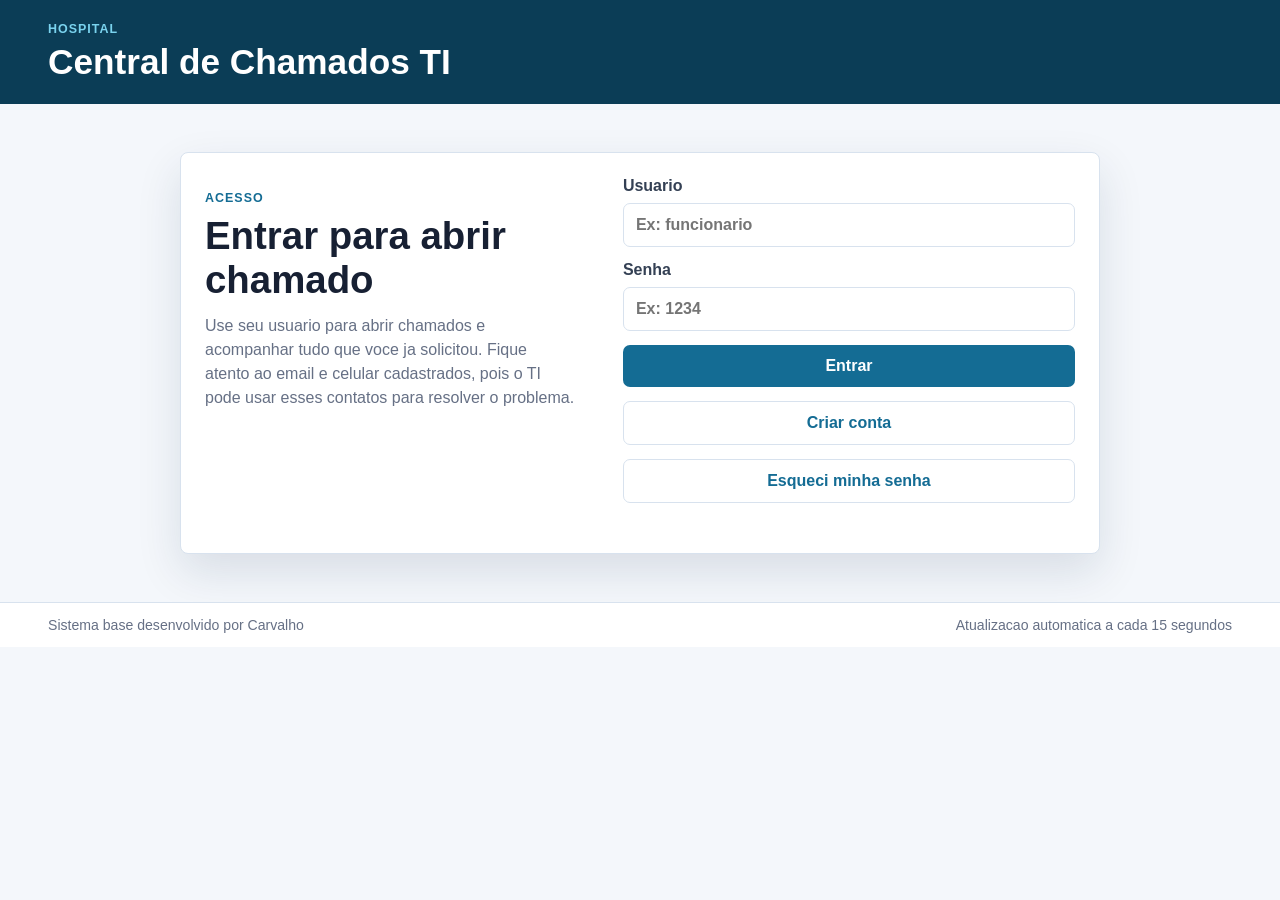
==== SistemaChamadosHospital/index.html @ be53ba48 "Projeto Base" ====
<!doctype html>
<html lang="pt-BR">
<head>
  <meta charset="utf-8">
  <meta name="viewport" content="width=device-width, initial-scale=1">
  <title>Chamados TI - Hospital</title>
  <link rel="stylesheet" href="styles.css">
</head>
<body>
  <header class="topbar">
    <div>
      <p class="eyebrow">Hospital</p>
      <h1>Central de Chamados TI</h1>
    </div>
  </header>

  <main>
    <section id="login-section" class="auth-card">
      <div>
        <p class="eyebrow">Acesso</p>
        <h2>Entrar para abrir chamado</h2>
        <p>Use seu usuario para abrir chamados e acompanhar tudo que voce ja solicitou. Fique atento ao email e celular cadastrados, pois o TI pode usar esses contatos para resolver o problema.</p>
      </div>
      <div class="auth-forms">
        <form id="login-form" class="login-form">
          <label>
            Usuario
            <input name="username" type="text" autocomplete="username" required placeholder="Ex: funcionario">
          </label>
          <label>
            Senha
            <input name="password" type="password" autocomplete="current-password" required placeholder="Ex: 1234">
          </label>
          <button type="submit" class="primary">Entrar</button>
          <button id="show-register" type="button" class="secondary">Criar conta</button>
          <button id="show-forgot" type="button" class="secondary">Esqueci minha senha</button>
          <p id="login-message" class="form-message" role="status"></p>
        </form>

        <form id="register-form" class="login-form hidden">
          <label>
            Nome completo
            <input name="name" type="text" autocomplete="name" required placeholder="Ex: Ana Silva">
          </label>
          <label>
            Email
            <input name="email" type="email" autocomplete="email" required placeholder="Ex: ana@hospital.com">
          </label>
          <label>
            Celular
            <input name="phone" type="tel" autocomplete="tel" required placeholder="Ex: (00) 90000-0000">
          </label>
          <label>
            Usuario
            <input name="username" type="text" autocomplete="username" required placeholder="Ex: ana.silva">
          </label>
          <label>
            Senha
            <input name="password" type="password" autocomplete="new-password" required placeholder="Crie uma senha">
          </label>
          <button type="submit" class="primary">Cadastrar</button>
          <button id="show-login" type="button" class="secondary">Voltar ao login</button>
          <p id="register-message" class="form-message" role="status"></p>
        </form>

        <form id="forgot-form" class="login-form hidden">
          <label>
            Usuario
            <input name="username" type="text" required placeholder="Ex: ana.silva">
          </label>
          <button type="submit" class="primary">Pedir nova senha ao TI</button>
          <button id="forgot-back-login" type="button" class="secondary">Voltar ao login</button>
          <p id="forgot-message" class="form-message" role="status"></p>
        </form>
      </div>
    </section>

    <section id="force-password-section" class="auth-card hidden">
      <div>
        <p class="eyebrow">Senha temporaria</p>
        <h2>Escolha uma nova senha</h2>
        <p>O TI definiu uma senha padrao. Para continuar, crie sua senha definitiva.</p>
      </div>
      <form id="force-password-form" class="login-form">
        <label>
          Nova senha
          <input name="newPassword" type="password" autocomplete="new-password" required>
        </label>
        <button type="submit" class="primary">Salvar nova senha</button>
        <p id="force-password-message" class="form-message" role="status"></p>
      </form>
    </section>

    <section id="request" class="screen active app-area hidden" aria-labelledby="request-title">
      <div class="userbar">
        <span id="current-user"></span>
        <div class="userbar-actions">
          <button id="profile-toggle" class="icon-button" type="button" aria-label="Meus dados" title="Meus dados">👤</button>
          <button id="logout-button" type="button">Sair</button>
        </div>
      </div>
      <div class="form-layout">
        <div class="intro">
          <p class="eyebrow">Novo chamado</p>
          <h2 id="request-title">Descreva o problema para a equipe de TI</h2>
          <p>Depois de enviado, o chamado recebe um numero e fica salvo no seu historico.</p>
          <div class="contact-warning">
            <strong>Importante</strong>
            <p>Fique de olho no seu celular e email cadastrados. O TI pode precisar falar com voce por esses contatos para pedir detalhes, combinar atendimento ou avisar a resolucao do chamado.</p>
          </div>
        </div>

        <form id="ticket-form" class="ticket-form">
          <label>
            Setor
            <input name="department" type="text" required placeholder="Ex: Enfermaria, Recepcao, UTI">
          </label>

          <label>
            Prioridade
            <select name="priority" required>
              <option value="Normal">Normal</option>
              <option value="Alta">Alta</option>
              <option value="Urgente">Urgente</option>
            </select>
          </label>

          <label>
            Tipo de chamado
            <select name="category" required>
              <option value="Computador">Computador</option>
              <option value="Sistema">Sistema</option>
              <option value="Impressora">Impressora</option>
              <option value="Internet/Rede">Internet/Rede</option>
              <option value="Telefone">Telefone</option>
              <option value="Outro">Outro</option>
            </select>
          </label>

          <label class="span-2">
            Descricao do problema
            <textarea name="description" rows="5" required placeholder="Conte o que esta acontecendo, equipamento, sala e qualquer detalhe importante."></textarea>
          </label>

          <button type="submit" class="primary">Enviar chamado</button>
          <p id="form-message" class="form-message" role="status"></p>
        </form>
      </div>

      <section id="profile-panel" class="profile-card hidden">
        <div class="column-title">
          <h3>Meus dados</h3>
          <span>Atualize seus contatos</span>
        </div>
        <form id="profile-form" class="ticket-form compact-form">
          <label>
            Nome completo
            <input name="name" type="text" required>
          </label>
          <label>
            Email
            <input name="email" type="email" required>
          </label>
          <label>
            Celular
            <input name="phone" type="tel" required>
          </label>
          <button type="submit" class="primary">Salvar meus dados</button>
          <p id="profile-message" class="form-message" role="status"></p>
        </form>
      </section>

      <section class="history">
        <div class="column-title">
          <h3>Meus chamados</h3>
          <span>Historico do seu usuario</span>
        </div>
        <div id="my-ticket-list" class="ticket-list"></div>
      </section>
    </section>
  </main>

  <footer class="signature">
    <span>Sistema base desenvolvido por Carvalho</span>
    <span>Atualizacao automatica a cada 15 segundos</span>
  </footer>

  <template id="ticket-template">
    <article class="ticket-card">
      <div class="ticket-main">
        <div>
          <strong class="ticket-title"></strong>
          <p class="ticket-meta"></p>
        </div>
        <span class="priority"></span>
      </div>
      <span class="status-badge"></span>
      <p class="ticket-description"></p>
      <div class="ticket-footer">
        <span class="ticket-time"></span>
        <div class="ticket-actions"></div>
      </div>
    </article>
  </template>

  <script src="app.js?v=20260601-11"></script>
</body>
</html>
---- SistemaChamadosHospital/styles.css ----
:root {
  --bg: #f4f7fb;
  --surface: #ffffff;
  --surface-soft: #eef4fb;
  --text: #172033;
  --muted: #667085;
  --line: #d8e2ee;
  --brand: #146c94;
  --brand-dark: #0f526f;
  --ok: #198754;
  --warn: #b7791f;
  --danger: #c24135;
  --info: #375a9e;
  --pending: #7654a6;
  --shadow: 0 18px 45px rgba(20, 45, 70, 0.12);
}

* {
  box-sizing: border-box;
}

body {
  margin: 0;
  min-height: 100vh;
  color: var(--text);
  background: var(--bg);
  font-family: Arial, Helvetica, sans-serif;
}

.signature {
  display: flex;
  justify-content: space-between;
  gap: 12px;
  padding: 14px clamp(18px, 4vw, 48px);
  border-top: 1px solid var(--line);
  color: var(--muted);
  background: white;
  font-size: 0.88rem;
}

button,
input,
select,
textarea {
  font: inherit;
}

.topbar {
  display: flex;
  align-items: center;
  justify-content: space-between;
  gap: 24px;
  padding: 22px clamp(18px, 4vw, 48px);
  color: white;
  background: #0b3d56;
}

h1,
h2,
h3,
p {
  margin: 0;
}

h1 {
  font-size: clamp(1.55rem, 3vw, 2.2rem);
}

h2 {
  font-size: clamp(1.6rem, 3vw, 2.4rem);
}

.eyebrow {
  margin-bottom: 6px;
  color: #7ad3ee;
  font-size: 0.78rem;
  font-weight: 700;
  letter-spacing: 0.08em;
  text-transform: uppercase;
}

.tabs {
  display: flex;
  gap: 8px;
  padding: 5px;
  border: 1px solid rgba(255, 255, 255, 0.24);
  border-radius: 8px;
  background: rgba(255, 255, 255, 0.08);
}

.tab {
  border: 0;
  border-radius: 6px;
  padding: 10px 14px;
  color: white;
  background: transparent;
  cursor: pointer;
}

.tab.active {
  color: #0b3d56;
  background: white;
}

main {
  padding: clamp(18px, 4vw, 48px);
}

.screen {
  display: none;
}

.screen.active {
  display: block;
}

.hidden {
  display: none !important;
}

.auth-card {
  display: grid;
  grid-template-columns: minmax(240px, 0.9fr) minmax(280px, 1.1fr);
  gap: clamp(20px, 4vw, 48px);
  align-items: start;
  max-width: 920px;
  margin: 0 auto;
  padding: 24px;
  border: 1px solid var(--line);
  border-radius: 8px;
  background: var(--surface);
  box-shadow: var(--shadow);
}

.auth-card .eyebrow {
  color: var(--brand);
}

.auth-card p {
  margin-top: 12px;
  color: var(--muted);
  line-height: 1.5;
}

.login-form {
  display: grid;
  gap: 14px;
}

.auth-forms {
  min-width: 0;
}

.secondary {
  border: 1px solid var(--line);
  border-radius: 7px;
  padding: 12px 16px;
  color: var(--brand);
  background: white;
  font-weight: 800;
  cursor: pointer;
}

.userbar {
  display: flex;
  align-items: center;
  justify-content: space-between;
  gap: 12px;
  margin: 0 auto 18px;
  max-width: 1180px;
  padding: 12px 14px;
  border: 1px solid var(--line);
  border-radius: 8px;
  background: var(--surface);
}

.userbar-actions {
  display: flex;
  align-items: center;
  gap: 8px;
}

.userbar span {
  font-weight: 800;
}

.userbar button {
  border: 1px solid var(--line);
  border-radius: 7px;
  padding: 9px 12px;
  color: var(--text);
  background: white;
  cursor: pointer;
}

.icon-button {
  display: grid;
  place-items: center;
  width: 42px;
  height: 42px;
  padding: 0 !important;
  font-size: 1.2rem;
}

.admin-actions {
  display: grid;
  grid-template-columns: repeat(3, minmax(0, 1fr));
  gap: 10px;
  max-width: 1100px;
  margin: 0 auto 18px;
}

.admin-control {
  display: contents;
}

.panel-toggle {
  position: relative;
  width: 100%;
  border: 1px solid var(--line);
  border-radius: 8px;
  padding: 12px 16px;
  color: var(--brand);
  background: white;
  font-weight: 800;
  cursor: pointer;
}

.admin-actions .analytics-panel,
.admin-actions .users-panel {
  grid-column: 1 / -1;
  width: 100%;
  max-width: none;
  margin: 0;
}

.ticket-search-row {
  max-width: 1100px;
  margin: 0 auto 18px;
}

.panel-toggle.active {
  color: white;
  background: var(--brand);
}

.badge {
  display: inline-grid;
  place-items: center;
  min-width: 22px;
  height: 22px;
  margin-left: 6px;
  border-radius: 999px;
  color: white;
  background: var(--danger);
  font-size: 0.78rem;
  font-weight: 900;
}

.form-layout {
  display: grid;
  grid-template-columns: minmax(240px, 0.8fr) minmax(300px, 1.2fr);
  gap: clamp(20px, 4vw, 52px);
  align-items: start;
  max-width: 1100px;
  margin: 0 auto;
}

.history,
.profile-card,
.users-panel,
.analytics-panel {
  max-width: 1100px;
  margin: 22px auto 0;
  border: 1px solid var(--line);
  border-radius: 8px;
  background: var(--surface);
  overflow: hidden;
}

.analytics-grid {
  display: grid;
  grid-template-columns: 1fr;
  gap: 14px;
  padding: 14px;
}

.analytics-card {
  border: 1px solid var(--line);
  border-radius: 8px;
  padding: 16px;
  background: white;
}

.analytics-head {
  display: flex;
  align-items: center;
  justify-content: space-between;
  gap: 14px;
  margin-bottom: 16px;
}

.analytics-head .eyebrow {
  color: var(--brand);
}

.analytics-head h4,
.chart-grid h5 {
  margin: 0;
}

.analytics-head strong {
  display: grid;
  place-items: center;
  min-width: 64px;
  min-height: 54px;
  border-radius: 8px;
  color: white;
  background: var(--brand);
  font-size: 1.8rem;
}

.chart-grid {
  display: grid;
  grid-template-columns: repeat(2, minmax(0, 1fr));
  gap: 18px;
}

.chart-grid h5 {
  margin-bottom: 10px;
  color: #344054;
}

.pie-chart {
  display: grid;
  place-items: center;
  min-height: 170px;
  margin-bottom: 8px;
}

.pie-chart svg {
  width: min(170px, 100%);
  height: auto;
}

.pie-chart text {
  fill: var(--text);
  font-size: 0.9rem;
  font-weight: 800;
}

.rank-list {
  display: grid;
  gap: 8px;
}

.rank-row {
  display: grid;
  grid-template-columns: auto 1fr auto;
  gap: 8px;
  align-items: center;
  color: var(--muted);
  font-size: 0.92rem;
}

.rank-row strong {
  min-width: 0;
  color: var(--text);
  overflow-wrap: anywhere;
}

.dot {
  width: 10px;
  height: 10px;
  border-radius: 999px;
}

.person-type-row {
  display: grid;
  gap: 8px;
  padding: 10px;
  border: 1px solid var(--line);
  border-radius: 8px;
  background: var(--surface-soft);
}

.person-type-row strong {
  display: flex;
  justify-content: space-between;
  gap: 10px;
}

.person-type-row p {
  margin: 2px 0 -2px;
  color: var(--muted);
  font-size: 0.82rem;
  font-weight: 800;
  text-transform: uppercase;
}

.person-type-row em {
  color: var(--muted);
  font-style: normal;
  font-weight: 700;
}

.person-type-row div {
  display: flex;
  flex-wrap: wrap;
  gap: 6px;
}

.person-type-row span {
  border-radius: 999px;
  padding: 5px 8px;
  color: var(--brand-dark);
  background: white;
  font-size: 0.86rem;
  font-weight: 700;
}

.empty-mini {
  color: var(--muted);
  text-align: center;
}

.compact-form {
  box-shadow: none;
  border: 0;
  border-radius: 0;
}

.intro {
  padding-top: 18px;
}

.intro .eyebrow,
.panel-heading .eyebrow {
  color: var(--brand);
}

.intro p:last-child {
  margin-top: 14px;
  color: var(--muted);
  line-height: 1.55;
}

.contact-warning {
  margin-top: 18px;
  border: 2px solid #f2b84b;
  border-radius: 8px;
  padding: 14px;
  background: #fff8e8;
}

.contact-warning strong {
  display: block;
  margin-bottom: 6px;
  color: #8a5a00;
  font-size: 1rem;
}

.contact-warning p {
  color: #5f4305 !important;
  font-weight: 700;
  line-height: 1.5;
}

.ticket-form {
  display: grid;
  grid-template-columns: repeat(2, minmax(0, 1fr));
  gap: 16px;
  padding: 24px;
  border: 1px solid var(--line);
  border-radius: 8px;
  background: var(--surface);
  box-shadow: var(--shadow);
}

label {
  display: grid;
  gap: 8px;
  color: #344054;
  font-weight: 700;
}

input,
select,
textarea {
  width: 100%;
  border: 1px solid var(--line);
  border-radius: 7px;
  padding: 12px;
  color: var(--text);
  background: white;
}

textarea {
  resize: vertical;
}

.span-2 {
  grid-column: 1 / -1;
}

.primary,
.filters button,
.status-button {
  border: 0;
  border-radius: 7px;
  padding: 12px 16px;
  font-weight: 700;
  cursor: pointer;
}

.primary {
  color: white;
  background: var(--brand);
}

.primary:hover,
.filters button:hover {
  background: var(--brand-dark);
}

.form-message {
  align-self: center;
  color: var(--ok);
  font-weight: 700;
}

.panel-heading {
  display: flex;
  align-items: end;
  justify-content: space-between;
  gap: 18px;
  margin-bottom: 18px;
}

.filters {
  display: flex;
  align-items: end;
  gap: 10px;
}

.filters label {
  min-width: 190px;
}

.filters button {
  color: white;
  background: var(--brand);
}

.search-row {
  margin-bottom: 18px;
  padding: 16px;
  border: 1px solid var(--line);
  border-radius: 8px;
  background: var(--surface);
}

.inline-search {
  margin: 14px;
}

.search-row label {
  max-width: 520px;
}

.stats {
  display: grid;
  grid-template-columns: repeat(3, minmax(0, 1fr));
  gap: 14px;
  margin-bottom: 18px;
}

.stats div {
  padding: 18px;
  border: 1px solid var(--line);
  border-radius: 8px;
  background: var(--surface);
}

.stats span {
  display: block;
  margin-bottom: 4px;
  font-size: 2rem;
  font-weight: 800;
  color: var(--brand);
}

.stats p {
  color: var(--muted);
}

.board {
  display: grid;
  grid-template-columns: 1fr 1fr;
  gap: 18px;
  min-height: 52vh;
}

.column {
  min-width: 0;
  border: 1px solid var(--line);
  border-radius: 8px;
  background: var(--surface);
  overflow: hidden;
}

.column-title {
  display: flex;
  align-items: center;
  justify-content: space-between;
  gap: 12px;
  padding: 16px 18px;
  background: var(--surface-soft);
  border-bottom: 1px solid var(--line);
}

.column-title span {
  color: var(--muted);
  font-size: 0.92rem;
}

.ticket-list {
  display: grid;
  gap: 12px;
  padding: 14px;
}

.ticket-card {
  border: 1px solid var(--line);
  border-radius: 8px;
  padding: 14px;
  background: white;
}

.ticket-main,
.ticket-footer {
  display: flex;
  align-items: center;
  justify-content: space-between;
  gap: 12px;
}

.ticket-title {
  font-size: 1.05rem;
}

.ticket-meta,
.ticket-description,
.ticket-time {
  color: var(--muted);
}

.ticket-meta {
  margin-top: 4px;
  font-size: 0.92rem;
}

.ticket-description {
  margin: 12px 0;
  line-height: 1.45;
}

.contact-lines {
  display: grid;
  gap: 4px;
  margin-top: 10px;
  color: var(--muted);
  font-size: 0.92rem;
}

.priority {
  flex: 0 0 auto;
  border-radius: 999px;
  padding: 5px 10px;
  color: white;
  font-size: 0.82rem;
  font-weight: 800;
  background: var(--brand);
}

.priority.alta {
  background: var(--warn);
}

.priority.urgente {
  background: var(--danger);
}

.empty {
  padding: 24px;
  color: var(--muted);
  text-align: center;
}

.status-badge {
  display: inline-flex;
  width: fit-content;
  margin-top: 12px;
  border-radius: 999px;
  padding: 6px 10px;
  color: white;
  font-size: 0.82rem;
  font-weight: 800;
  background: var(--brand);
}

.status-badge[data-status="in_progress"] {
  background: var(--info);
}

.status-badge[data-status="no_immediate_solution"] {
  background: var(--warn);
}

.status-badge[data-status="waiting_responsible"] {
  background: var(--pending);
}

.status-badge[data-status="done"] {
  background: var(--ok);
}

.ticket-actions {
  display: flex;
  flex-wrap: wrap;
  justify-content: flex-end;
  gap: 8px;
}

.status-button {
  padding: 8px 10px;
  color: white;
  background: var(--brand);
  font-size: 0.86rem;
}

.status-button[data-status="in_progress"] {
  background: var(--info);
}

.status-button[data-status="no_immediate_solution"] {
  background: var(--warn);
}

.status-button[data-status="waiting_responsible"] {
  background: var(--pending);
}

.status-button[data-status="done"] {
  background: var(--ok);
}

.user-list {
  display: grid;
  gap: 12px;
  padding: 14px;
}

.user-card {
  display: grid;
  grid-template-columns: 1fr minmax(220px, 0.6fr);
  gap: 12px;
  align-items: end;
  border: 1px solid var(--line);
  border-radius: 8px;
  padding: 14px;
  background: white;
}

.user-card p {
  margin-top: 4px;
  color: var(--muted);
}

.reset-form {
  display: flex;
  gap: 8px;
}

.reset-form input {
  min-width: 0;
}

.reset-form button {
  border: 0;
  border-radius: 7px;
  padding: 10px 12px;
  color: white;
  background: var(--brand);
  font-weight: 800;
  cursor: pointer;
}

.reset-direct-button {
  border: 0;
  border-radius: 7px;
  padding: 12px 14px;
  color: white;
  background: var(--warn);
  font-weight: 800;
  cursor: pointer;
}

.danger-button {
  border: 0;
  border-radius: 7px;
  padding: 12px 14px;
  color: white;
  background: var(--danger);
  font-weight: 800;
  cursor: pointer;
}

@media (max-width: 820px) {
  .topbar,
  .signature,
  .panel-heading,
  .filters,
  .ticket-footer,
  .auth-card,
  .userbar,
  .userbar-actions,
  .user-card,
  .reset-form {
    align-items: stretch;
    flex-direction: column;
  }

  .admin-actions {
    display: grid;
    grid-template-columns: 1fr;
  }

  .panel-toggle {
    width: 100%;
  }

  .auth-card,
  .user-card {
    grid-template-columns: 1fr;
  }

  .ticket-actions {
    justify-content: stretch;
  }

  .status-button {
    flex: 1 1 160px;
  }

  .tabs,
  .stats,
  .board,
  .chart-grid,
  .form-layout,
  .ticket-form {
    grid-template-columns: 1fr;
  }

  .tabs {
    display: grid;
  }

  .span-2 {
    grid-column: auto;
  }
}
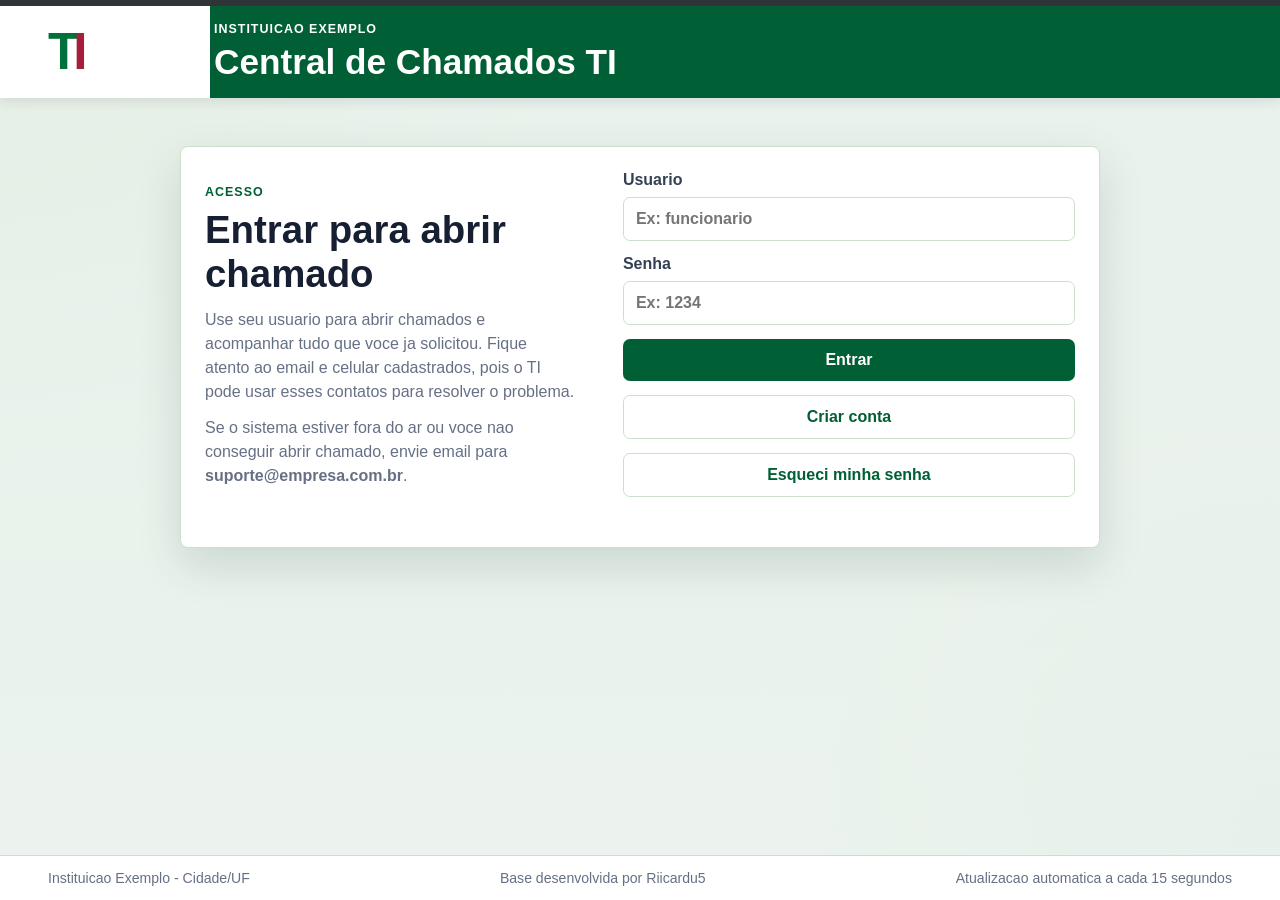
==== commit aa9e26bd: "1.1 version 1.1 version" ====
--- a/SistemaChamadosHospital/index.html
+++ b/SistemaChamadosHospital/index.html
@@ -3,14 +3,26 @@
 <head>
   <meta charset="utf-8">
   <meta name="viewport" content="width=device-width, initial-scale=1">
-  <title>Chamados TI - Hospital</title>
-  <link rel="stylesheet" href="styles.css">
+  <meta name="theme-color" content="#005f34">
+  <meta name="mobile-web-app-capable" content="yes">
+  <meta name="apple-mobile-web-app-capable" content="yes">
+  <meta name="apple-mobile-web-app-title" content="Chamados TI">
+  <meta name="apple-mobile-web-app-status-bar-style" content="black-translucent">
+  <title>Chamados TI - Generico</title>
+  <link rel="manifest" href="manifest.webmanifest">
+  <link rel="icon" href="icons/icon.svg" type="image/svg+xml">
+  <link rel="stylesheet" href="styles.css?v=20260603-24">
 </head>
 <body>
   <header class="topbar">
-    <div>
-      <p class="eyebrow">Hospital</p>
-      <h1>Central de Chamados TI</h1>
+    <div class="brand">
+      <div class="brand-mark" aria-hidden="true">
+        <span>T</span><span>I</span>
+      </div>
+      <div>
+        <p class="eyebrow">Instituicao Exemplo</p>
+        <h1>Central de Chamados TI</h1>
+      </div>
     </div>
   </header>
 
@@ -20,6 +32,7 @@
         <p class="eyebrow">Acesso</p>
         <h2>Entrar para abrir chamado</h2>
         <p>Use seu usuario para abrir chamados e acompanhar tudo que voce ja solicitou. Fique atento ao email e celular cadastrados, pois o TI pode usar esses contatos para resolver o problema.</p>
+        <p class="support-note">Se o sistema estiver fora do ar ou voce nao conseguir abrir chamado, envie email para <strong>suporte@empresa.com.br</strong>.</p>
       </div>
       <div class="auth-forms">
         <form id="login-form" class="login-form">
@@ -79,7 +92,7 @@
       <div>
         <p class="eyebrow">Senha temporaria</p>
         <h2>Escolha uma nova senha</h2>
-        <p>O TI definiu uma senha padrao. Para continuar, crie sua senha definitiva.</p>
+        <p>O TI definiu a senha padrao do TI. Para continuar, crie sua senha definitiva.</p>
       </div>
       <form id="force-password-form" class="login-form">
         <label>
@@ -96,6 +109,28 @@
         <span id="current-user"></span>
         <div class="userbar-actions">
           <button id="profile-toggle" class="icon-button" type="button" aria-label="Meus dados" title="Meus dados">👤</button>
+          <section id="profile-panel" class="profile-card userbar-dropdown hidden">
+            <div class="column-title">
+              <h3>Meus dados</h3>
+              <span>Atualize seus contatos</span>
+            </div>
+            <form id="profile-form" class="ticket-form compact-form">
+              <label>
+                Nome completo
+                <input name="name" type="text" required>
+              </label>
+              <label>
+                Email
+                <input name="email" type="email" required>
+              </label>
+              <label>
+                Celular
+                <input name="phone" type="tel" required>
+              </label>
+              <button type="submit" class="primary">Salvar meus dados</button>
+              <p id="profile-message" class="form-message" role="status"></p>
+            </form>
+          </section>
           <button id="logout-button" type="button">Sair</button>
         </div>
       </div>
@@ -107,6 +142,10 @@
           <div class="contact-warning">
             <strong>Importante</strong>
             <p>Fique de olho no seu celular e email cadastrados. O TI pode precisar falar com voce por esses contatos para pedir detalhes, combinar atendimento ou avisar a resolucao do chamado.</p>
+            <p>Se nao conseguir abrir chamado, acione o suporte por email: suporte@empresa.com.br</p>
+            <div class="support-actions">
+              <a class="support-email-button" href="https://mail.google.com/mail/?view=cm&fs=1&to=suporte@empresa.com.br&su=Suporte%20-%20Central%20de%20Chamados%20TI" target="_blank" rel="noopener">Abrir Gmail para suporte</a>
+            </div>
           </div>
         </div>
 
@@ -122,6 +161,7 @@
               <option value="Normal">Normal</option>
               <option value="Alta">Alta</option>
               <option value="Urgente">Urgente</option>
+              <option value="Demanda" data-ti-only="true">Demanda</option>
             </select>
           </label>
 
@@ -142,33 +182,16 @@
             <textarea name="description" rows="5" required placeholder="Conte o que esta acontecendo, equipamento, sala e qualquer detalhe importante."></textarea>
           </label>
 
+          <label class="span-2">
+            Foto do problema (opcional)
+            <input name="image" type="file" accept="image/*" capture="environment">
+            <small>Use quando ajudar o TI a entender o problema. Limite: 5 MB.</small>
+          </label>
+
           <button type="submit" class="primary">Enviar chamado</button>
           <p id="form-message" class="form-message" role="status"></p>
         </form>
       </div>
-
-      <section id="profile-panel" class="profile-card hidden">
-        <div class="column-title">
-          <h3>Meus dados</h3>
-          <span>Atualize seus contatos</span>
-        </div>
-        <form id="profile-form" class="ticket-form compact-form">
-          <label>
-            Nome completo
-            <input name="name" type="text" required>
-          </label>
-          <label>
-            Email
-            <input name="email" type="email" required>
-          </label>
-          <label>
-            Celular
-            <input name="phone" type="tel" required>
-          </label>
-          <button type="submit" class="primary">Salvar meus dados</button>
-          <p id="profile-message" class="form-message" role="status"></p>
-        </form>
-      </section>
 
       <section class="history">
         <div class="column-title">
@@ -181,7 +204,8 @@
   </main>
 
   <footer class="signature">
-    <span>Sistema base desenvolvido por Carvalho</span>
+    <span>Instituicao Exemplo - Cidade/UF</span>
+    <span>Base desenvolvida por Riicardu5</span>
     <span>Atualizacao automatica a cada 15 segundos</span>
   </footer>
 
@@ -203,6 +227,6 @@
     </article>
   </template>
 
-  <script src="app.js?v=20260601-11"></script>
+  <script src="app.js?v=20260603-22"></script>
 </body>
 </html>
--- a/SistemaChamadosHospital/styles.css
+++ b/SistemaChamadosHospital/styles.css
@@ -1,18 +1,18 @@
 :root {
-  --bg: #f4f7fb;
+  --bg: #edf4ef;
   --surface: #ffffff;
-  --surface-soft: #eef4fb;
+  --surface-soft: #e7f3df;
   --text: #172033;
   --muted: #667085;
-  --line: #d8e2ee;
-  --brand: #146c94;
-  --brand-dark: #0f526f;
-  --ok: #198754;
+  --line: #cddfcc;
+  --brand: #78b84a;
+  --brand-dark: #005f34;
+  --ok: #78b84a;
   --warn: #b7791f;
-  --danger: #c24135;
-  --info: #375a9e;
-  --pending: #7654a6;
-  --shadow: 0 18px 45px rgba(20, 45, 70, 0.12);
+  --danger: #a51f3c;
+  --info: #2f7d4a;
+  --pending: #7aaf4b;
+  --shadow: 0 18px 45px rgba(0, 59, 32, 0.14);
 }
 
 * {
@@ -20,11 +20,39 @@
 }
 
 body {
+  position: relative;
+  isolation: isolate;
+  display: flex;
+  flex-direction: column;
   margin: 0;
   min-height: 100vh;
   color: var(--text);
   background: var(--bg);
   font-family: Arial, Helvetica, sans-serif;
+  -webkit-text-size-adjust: 100%;
+}
+
+body::before,
+body::after {
+  content: "";
+  position: fixed;
+  inset: 0;
+  pointer-events: none;
+}
+
+body::before {
+  z-index: -2;
+  background:
+    radial-gradient(circle at top left, rgba(120, 184, 74, 0.22), transparent 34rem),
+    radial-gradient(circle at bottom right, rgba(0, 95, 52, 0.18), transparent 30rem),
+    var(--bg);
+}
+
+body::after {
+  z-index: -1;
+  background:
+    linear-gradient(180deg, rgba(237, 244, 239, 0.78), rgba(237, 244, 239, 0.9)),
+    rgba(0, 95, 52, 0.08);
 }
 
 .signature {
@@ -50,9 +78,37 @@
   align-items: center;
   justify-content: space-between;
   gap: 24px;
-  padding: 22px clamp(18px, 4vw, 48px);
-  color: white;
-  background: #0b3d56;
+  padding: 16px clamp(18px, 4vw, 48px);
+  color: white;
+  background: linear-gradient(90deg, #ffffff 0, #ffffff 210px, #005f34 210px, #005f34 100%);
+  border-top: 6px solid #2f3437;
+  box-shadow: 0 2px 12px rgba(23, 32, 51, 0.12);
+}
+
+.brand {
+  display: flex;
+  align-items: center;
+  gap: 16px;
+}
+
+.brand-mark {
+  display: flex;
+  align-items: center;
+  gap: 0;
+  min-width: 150px;
+  color: #00703c;
+  font-weight: 900;
+  line-height: 0.78;
+}
+
+.brand-mark span {
+  display: inline-block;
+  font-size: 3.2rem;
+}
+
+.brand-mark span:last-child {
+  color: #a51f3c;
+  margin-left: -6px;
 }
 
 h1,
@@ -66,13 +122,18 @@
   font-size: clamp(1.55rem, 3vw, 2.2rem);
 }
 
+.topbar h1,
+.topbar .eyebrow {
+  color: white;
+}
+
 h2 {
   font-size: clamp(1.6rem, 3vw, 2.4rem);
 }
 
 .eyebrow {
   margin-bottom: 6px;
-  color: #7ad3ee;
+  color: #00703c;
   font-size: 0.78rem;
   font-weight: 700;
   letter-spacing: 0.08em;
@@ -103,6 +164,7 @@
 }
 
 main {
+  flex: 1;
   padding: clamp(18px, 4vw, 48px);
 }
 
@@ -133,7 +195,7 @@
 }
 
 .auth-card .eyebrow {
-  color: var(--brand);
+  color: var(--brand-dark);
 }
 
 .auth-card p {
@@ -155,13 +217,14 @@
   border: 1px solid var(--line);
   border-radius: 7px;
   padding: 12px 16px;
-  color: var(--brand);
+  color: var(--brand-dark);
   background: white;
   font-weight: 800;
   cursor: pointer;
 }
 
 .userbar {
+  position: relative;
   display: flex;
   align-items: center;
   justify-content: space-between;
@@ -175,6 +238,7 @@
 }
 
 .userbar-actions {
+  position: relative;
   display: flex;
   align-items: center;
   gap: 8px;
@@ -202,9 +266,19 @@
   font-size: 1.2rem;
 }
 
+.userbar-dropdown {
+  position: absolute;
+  top: calc(100% + 10px);
+  right: 0;
+  z-index: 20;
+  width: min(420px, calc(100vw - 28px));
+  margin: 0;
+  box-shadow: var(--shadow);
+}
+
 .admin-actions {
   display: grid;
-  grid-template-columns: repeat(3, minmax(0, 1fr));
+  grid-template-columns: repeat(2, minmax(0, 1fr));
   gap: 10px;
   max-width: 1100px;
   margin: 0 auto 18px;
@@ -214,13 +288,21 @@
   display: contents;
 }
 
+.admin-control > .panel-toggle {
+  order: 1;
+}
+
+.admin-control > .users-panel {
+  order: 2;
+}
+
 .panel-toggle {
   position: relative;
   width: 100%;
   border: 1px solid var(--line);
   border-radius: 8px;
   padding: 12px 16px;
-  color: var(--brand);
+  color: var(--brand-dark);
   background: white;
   font-weight: 800;
   cursor: pointer;
@@ -234,6 +316,36 @@
   margin: 0;
 }
 
+.advanced-toggle {
+  width: 42px;
+  color: var(--text);
+}
+
+.advanced-panel {
+  max-width: 1100px;
+  margin: 0 auto 18px;
+  border: 1px solid var(--line);
+  border-radius: 8px;
+  padding: 18px;
+  background: white;
+  box-shadow: var(--shadow);
+}
+
+.advanced-actions {
+  display: flex;
+  flex-wrap: wrap;
+  gap: 10px;
+  margin-bottom: 10px;
+}
+
+.advanced-actions .panel-toggle {
+  width: auto;
+}
+
+.advanced-panel .analytics-panel {
+  margin-top: 14px;
+}
+
 .ticket-search-row {
   max-width: 1100px;
   margin: 0 auto 18px;
@@ -241,7 +353,7 @@
 
 .panel-toggle.active {
   color: white;
-  background: var(--brand);
+  background: var(--brand-dark);
 }
 
 .badge {
@@ -285,6 +397,15 @@
   padding: 14px;
 }
 
+.analytics-filters {
+  display: grid;
+  grid-template-columns: repeat(4, minmax(160px, 1fr));
+  gap: 12px;
+  padding: 14px;
+  border-bottom: 1px solid var(--line);
+  background: white;
+}
+
 .analytics-card {
   border: 1px solid var(--line);
   border-radius: 8px;
@@ -301,7 +422,7 @@
 }
 
 .analytics-head .eyebrow {
-  color: var(--brand);
+  color: var(--brand-dark);
 }
 
 .analytics-head h4,
@@ -316,7 +437,7 @@
   min-height: 54px;
   border-radius: 8px;
   color: white;
-  background: var(--brand);
+  background: var(--brand-dark);
   font-size: 1.8rem;
 }
 
@@ -436,7 +557,7 @@
 
 .intro .eyebrow,
 .panel-heading .eyebrow {
-  color: var(--brand);
+  color: var(--brand-dark);
 }
 
 .intro p:last-child {
@@ -447,23 +568,46 @@
 
 .contact-warning {
   margin-top: 18px;
-  border: 2px solid #f2b84b;
+  border: 2px solid var(--brand);
   border-radius: 8px;
   padding: 14px;
-  background: #fff8e8;
+  background: #f1f8eb;
 }
 
 .contact-warning strong {
   display: block;
   margin-bottom: 6px;
-  color: #8a5a00;
+  color: var(--brand-dark);
   font-size: 1rem;
 }
 
 .contact-warning p {
-  color: #5f4305 !important;
+  color: #1f4f32 !important;
   font-weight: 700;
   line-height: 1.5;
+}
+
+.support-actions {
+  display: flex;
+  flex-wrap: wrap;
+  gap: 8px;
+  margin-top: 12px;
+}
+
+.support-email-button {
+  display: inline-flex;
+  align-items: center;
+  width: fit-content;
+  border-radius: 999px;
+  padding: 10px 14px;
+  color: white;
+  background: var(--brand-dark);
+  font-weight: 800;
+  text-decoration: none;
+}
+
+.support-email-button:hover {
+  background: #005b31;
 }
 
 .ticket-form {
@@ -493,6 +637,16 @@
   padding: 12px;
   color: var(--text);
   background: white;
+}
+
+input[type="file"] {
+  padding: 10px;
+  cursor: pointer;
+}
+
+label small {
+  color: var(--muted);
+  font-weight: 600;
 }
 
 textarea {
@@ -515,12 +669,12 @@
 
 .primary {
   color: white;
-  background: var(--brand);
+  background: var(--brand-dark);
 }
 
 .primary:hover,
 .filters button:hover {
-  background: var(--brand-dark);
+  background: #005b31;
 }
 
 .form-message {
@@ -549,7 +703,7 @@
 
 .filters button {
   color: white;
-  background: var(--brand);
+  background: var(--brand-dark);
 }
 
 .search-row {
@@ -587,7 +741,7 @@
   margin-bottom: 4px;
   font-size: 2rem;
   font-weight: 800;
-  color: var(--brand);
+  color: var(--brand-dark);
 }
 
 .stats p {
@@ -646,6 +800,7 @@
 }
 
 .ticket-title {
+  overflow-wrap: anywhere;
   font-size: 1.05rem;
 }
 
@@ -658,11 +813,13 @@
 .ticket-meta {
   margin-top: 4px;
   font-size: 0.92rem;
+  overflow-wrap: anywhere;
 }
 
 .ticket-description {
   margin: 12px 0;
   line-height: 1.45;
+  overflow-wrap: anywhere;
 }
 
 .contact-lines {
@@ -671,6 +828,50 @@
   margin-top: 10px;
   color: var(--muted);
   font-size: 0.92rem;
+}
+
+.status-note {
+  margin-top: 10px;
+  border-left: 4px solid var(--brand);
+  border-radius: 7px;
+  padding: 10px 12px;
+  color: #1f4f32;
+  background: #f1f8eb;
+  line-height: 1.45;
+}
+
+.attachment-link {
+  display: inline-flex;
+  width: fit-content;
+  margin-top: 10px;
+  border-radius: 999px;
+  padding: 8px 12px;
+  color: white;
+  background: var(--brand-dark);
+  font-size: 0.9rem;
+  font-weight: 800;
+  text-decoration: none;
+}
+
+.attachment-link:hover {
+  background: #005b31;
+}
+
+.whatsapp-link {
+  display: inline-flex;
+  width: fit-content;
+  margin-top: 10px;
+  border-radius: 999px;
+  padding: 8px 12px;
+  color: white;
+  background: #168f4d;
+  font-size: 0.9rem;
+  font-weight: 800;
+  text-decoration: none;
+}
+
+.whatsapp-link:hover {
+  background: #0d743c;
 }
 
 .priority {
@@ -680,7 +881,7 @@
   color: white;
   font-size: 0.82rem;
   font-weight: 800;
-  background: var(--brand);
+  background: var(--brand-dark);
 }
 
 .priority.alta {
@@ -689,6 +890,10 @@
 
 .priority.urgente {
   background: var(--danger);
+}
+
+.priority.demanda {
+  background: #513f98;
 }
 
 .empty {
@@ -706,7 +911,7 @@
   color: white;
   font-size: 0.82rem;
   font-weight: 800;
-  background: var(--brand);
+  background: var(--brand-dark);
 }
 
 .status-badge[data-status="in_progress"] {
@@ -735,7 +940,7 @@
 .status-button {
   padding: 8px 10px;
   color: white;
-  background: var(--brand);
+  background: var(--brand-dark);
   font-size: 0.86rem;
 }
 
@@ -770,6 +975,23 @@
   border-radius: 8px;
   padding: 14px;
   background: white;
+}
+
+.computer-card {
+  display: grid;
+  grid-template-columns: 1fr minmax(190px, 0.35fr);
+  gap: 12px;
+  align-items: start;
+  border: 1px solid var(--line);
+  border-radius: 8px;
+  padding: 14px;
+  background: white;
+}
+
+.computer-card p {
+  margin-top: 6px;
+  color: var(--muted);
+  overflow-wrap: anywhere;
 }
 
 .user-card p {
@@ -791,7 +1013,7 @@
   border-radius: 7px;
   padding: 10px 12px;
   color: white;
-  background: var(--brand);
+  background: var(--brand-dark);
   font-weight: 800;
   cursor: pointer;
 }
@@ -817,6 +1039,10 @@
 }
 
 @media (max-width: 820px) {
+  body {
+    font-size: 16px;
+  }
+
   .topbar,
   .signature,
   .panel-heading,
@@ -826,11 +1052,85 @@
   .userbar,
   .userbar-actions,
   .user-card,
+  .computer-card,
   .reset-form {
     align-items: stretch;
     flex-direction: column;
   }
 
+  .topbar {
+    padding: 12px 14px;
+    background: var(--brand-dark);
+  }
+
+  .brand {
+    gap: 10px;
+  }
+
+  .brand-mark {
+    min-width: auto;
+    color: white;
+  }
+
+  .brand-mark span {
+    font-size: 2.2rem;
+  }
+
+  .brand-mark span:last-child {
+    color: #f2b5c0;
+    margin-left: -4px;
+  }
+
+  .topbar h1 {
+    font-size: 1.15rem;
+    line-height: 1.1;
+  }
+
+  .topbar .eyebrow {
+    font-size: 0.68rem;
+  }
+
+  main {
+    padding: 14px;
+  }
+
+  h2 {
+    font-size: 1.45rem;
+  }
+
+  .auth-card,
+  .ticket-form,
+  .history,
+  .profile-card,
+  .users-panel,
+  .analytics-panel,
+  .advanced-panel,
+  .column,
+  .stats div,
+  .search-row {
+    border-radius: 8px;
+  }
+
+  .auth-card,
+  .ticket-form {
+    padding: 16px;
+  }
+
+  .userbar {
+    gap: 10px;
+    padding: 10px;
+  }
+
+  .userbar-actions {
+    display: grid;
+    grid-template-columns: 42px 42px 1fr;
+    gap: 8px;
+  }
+
+  .userbar-actions #logout-button {
+    width: 100%;
+  }
+
   .admin-actions {
     display: grid;
     grid-template-columns: 1fr;
@@ -840,9 +1140,33 @@
     width: 100%;
   }
 
+  .advanced-actions {
+    display: grid;
+    grid-template-columns: 1fr;
+  }
+
   .auth-card,
-  .user-card {
+  .user-card,
+  .computer-card {
     grid-template-columns: 1fr;
+  }
+
+  .filters {
+    display: grid;
+    grid-template-columns: 1fr 1fr;
+  }
+
+  .filters label {
+    grid-column: 1 / -1;
+    min-width: 0;
+  }
+
+  .filters button,
+  .primary,
+  .secondary,
+  .danger-button,
+  .reset-direct-button {
+    min-height: 44px;
   }
 
   .ticket-actions {
@@ -856,6 +1180,7 @@
   .tabs,
   .stats,
   .board,
+  .analytics-filters,
   .chart-grid,
   .form-layout,
   .ticket-form {
@@ -869,4 +1194,115 @@
   .span-2 {
     grid-column: auto;
   }
-}
+
+  .stats {
+    gap: 10px;
+  }
+
+  .stats div {
+    padding: 14px;
+  }
+
+  .stats span {
+    font-size: 1.65rem;
+  }
+
+  .column-title {
+    align-items: start;
+    flex-direction: column;
+    gap: 4px;
+    padding: 14px;
+  }
+
+  .ticket-list,
+  .user-list,
+  .analytics-grid {
+    padding: 10px;
+  }
+
+  .ticket-main,
+  .ticket-footer {
+    align-items: stretch;
+    flex-direction: column;
+  }
+
+  .priority,
+  .status-badge,
+  .attachment-link {
+    width: fit-content;
+  }
+
+  .attachment-link {
+    min-height: 42px;
+    align-items: center;
+  }
+
+  .whatsapp-link {
+    min-height: 42px;
+    align-items: center;
+  }
+
+  .person-type-row strong {
+    flex-direction: column;
+  }
+
+  .rank-row {
+    grid-template-columns: auto 1fr;
+  }
+
+  .rank-row span:last-child {
+    grid-column: 2;
+  }
+}
+
+@media (max-width: 480px) {
+  main {
+    padding: 10px;
+  }
+
+  .signature {
+    padding: 12px;
+    font-size: 0.78rem;
+  }
+
+  .auth-card,
+  .ticket-form,
+  .advanced-panel,
+  .search-row {
+    padding: 12px;
+  }
+
+  .brand > div:last-child {
+    min-width: 0;
+  }
+
+  .topbar h1 {
+    font-size: 1rem;
+  }
+
+  .topbar .eyebrow {
+    letter-spacing: 0.04em;
+  }
+
+  .userbar-actions {
+    grid-template-columns: 42px 42px 1fr;
+  }
+
+  .filters {
+    grid-template-columns: 1fr;
+  }
+
+  .chart-grid {
+    gap: 12px;
+  }
+
+  .pie-chart {
+    min-height: 140px;
+  }
+
+  input,
+  select,
+  textarea {
+    font-size: 16px;
+  }
+}
